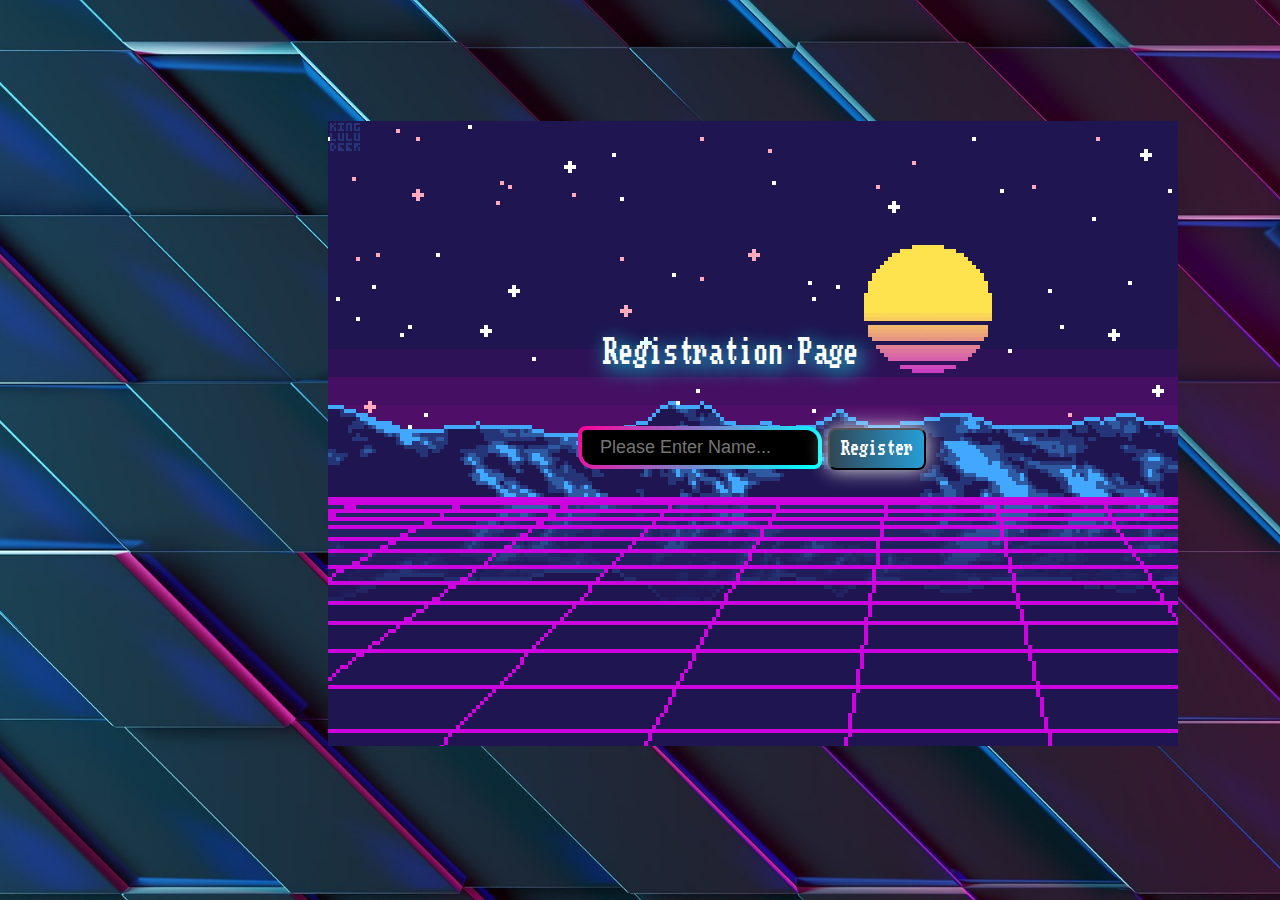
==== index.html @ 68a348e5 "start page move" ====
<!DOCTYPE html>
<html>
  <head>
    <meta charset="utf-8" />
    <meta name="viewport" content="initial-scale=1, width=device-width" />

    <link rel="stylesheet" href="../global.css" />
    <link rel="stylesheet" href="./BPMIndex.css" />
    <link
      rel="stylesheet"
      href="https://fonts.googleapis.com/css2?family=Inter:wght@400&display=swap"
    />
  </head>
  <body>
    <div class="foreground">
      <div class="headingText">Registration Page</div>
      <input class="textBox" id="usernameT-Box" placeholder="Please Enter Name..."></input>
      <button class="button1" id="submitUser">Register</button>
      </div>
    </div>

    <script>
      var submitUser = document.getElementById("submitUser");
      if (submitUser) {
        submitUser.addEventListener("click", function (e) {
          if(document.getElementById("usernameT-Box").value == '')
            localStorage.setItem("user-name", "Guest")
          else
            localStorage.setItem("user-name", document.getElementById("usernameT-Box").value)
          window.location.href = '../Pages/2.MainPage/MainScreen.html'
        });
      }
      </script>
  </body>
</html>
---- global.css ----
html { 
  background: url(./Assets/Futuristic.jpg) no-repeat center center fixed; 
  -webkit-background-size: cover;
  -moz-background-size: cover;
  -o-background-size: cover;
  background-size: cover;
  color: white;
}

  .foreground{
    position: relative;
    left: 25vw;
    top: 12.5vh;
    align-items: center;
    text-align: center;
    width: 850px;
    height:625px;
    background: url(./Assets/cool2.gif);
    background-repeat: no-repeat;
    color: white;
    font-family: Novem;
    display: flex;
    flex-flow: row wrap;
    align-items: stretch;
  }

  .headingText{
    font-family: Novem;
    color:white;
    text-shadow: 5px 5px 20px aqua;
  }

  .button1,
  .button2,
  .button3,
  .button4 {
    position: absolute;
    background-image: linear-gradient(to right, #314755 0%, #26a0da  51%, #314755  100%);
    transition: 0.5s;
    background-size: 200% auto;
    color: white;            
    box-shadow: 0 0 20px #eee;
    border-radius: var(--br-9xs);
    display: block;
    align-items: center;
    justify-content: center;
    padding: var(--padding-5xs) var(--padding-base);
    box-sizing: border-box;
    cursor: pointer;
    display: center;
    flex-direction: row;
    align-items: center;
    text-align: center;
    justify-content: center;
    font-size: 18px;
    font-family: Novem;;
  }

  .button1:hover,
  .button2:hover,
  .button3:hover,
  .button4:hover{
    background-position: right center; /* change the direction of the change here */
    color: #fff;
    text-decoration:none;
  }

  .backButton {
    position: absolute;
    top: 15px;
    left: 15px;
    width: 60px;
    height: 60px;
    cursor: pointer;
  }

  .nextArrow {
    position: absolute;
    top: 550.69px;
    left: 770.36px;
    width: 68.64px;
    height: 65.62px;
    cursor: pointer;
  }

  
  :root {
    /* fonts */
    --font-inter: Inter;
  
    /* font sizes */
    --font-size-xl: 20px;
    --font-size-4xl: 23px;

    /* Colors */
    --color-white: #fff;
    --color-black: #000;
    --color-limegreen: #35c132;
    --color-gray: #939393;
      
      /* Paddings */
      --padding-5xs: 8px;
      --padding-base: 16px;
    
      /* Border radiuses */
      --br-9xs: 8px;
    
  }
  
  @font-face {
    font-family: Novem;
    src: url(./Fonts/novem___.ttf);
  }
---- BPMIndex.css ----
.headingText{
  position: absolute;
  top: 217px;
  left: 250px;
  font-size: 30px;
  width: 304px;
  height: 71px;
}

.buttonText {
  position: relative;
}
.button1 {
  position: absolute;
  top: 307px;
  left: 500px;
  width: 98px;
  height: 42px;
  display: flex;
  flex-direction: row;
  align-items: center;
  justify-content: center;
  padding: 8px 16px;
  box-sizing: border-box;
  cursor: pointer;
}

.textBox{
  position: absolute;
  left: 250px;
  top: 305px;
  font-size: 18px;
  text-align: left;
  width: 200px;
  height: 7px;
  display: flex;
  align-items: center;
  justify-content: center;
  padding: 0.8em 1em;
  border: 0.25em solid transparent;
  background-image: linear-gradient(#000, #000),
  linear-gradient(120deg, #f09 0%, #0ff 50%, #9f0 100%);
  background-origin: border-box;
  background-clip: padding-box, border-box;
  border-radius: var(--padding-5xs) var(--padding-base);
  background-size: 200% 100%;
  transition: 0.8s ease-out;
}
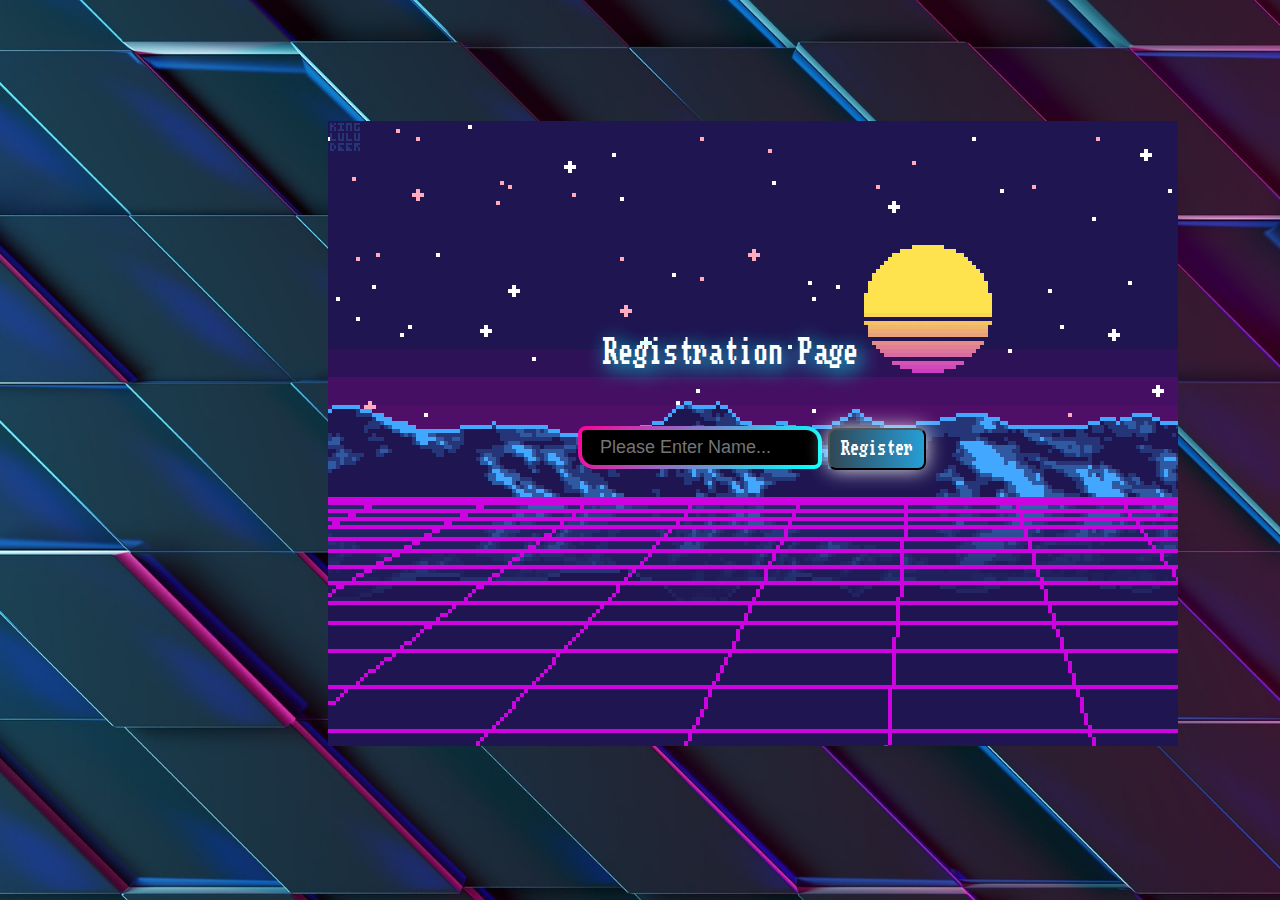
==== commit 297619c8: "Update index.html" ====
--- a/index.html
+++ b/index.html
@@ -4,7 +4,7 @@
     <meta charset="utf-8" />
     <meta name="viewport" content="initial-scale=1, width=device-width" />
 
-    <link rel="stylesheet" href="../global.css" />
+    <link rel="stylesheet" href="./global.css" />
     <link rel="stylesheet" href="./BPMIndex.css" />
     <link
       rel="stylesheet"
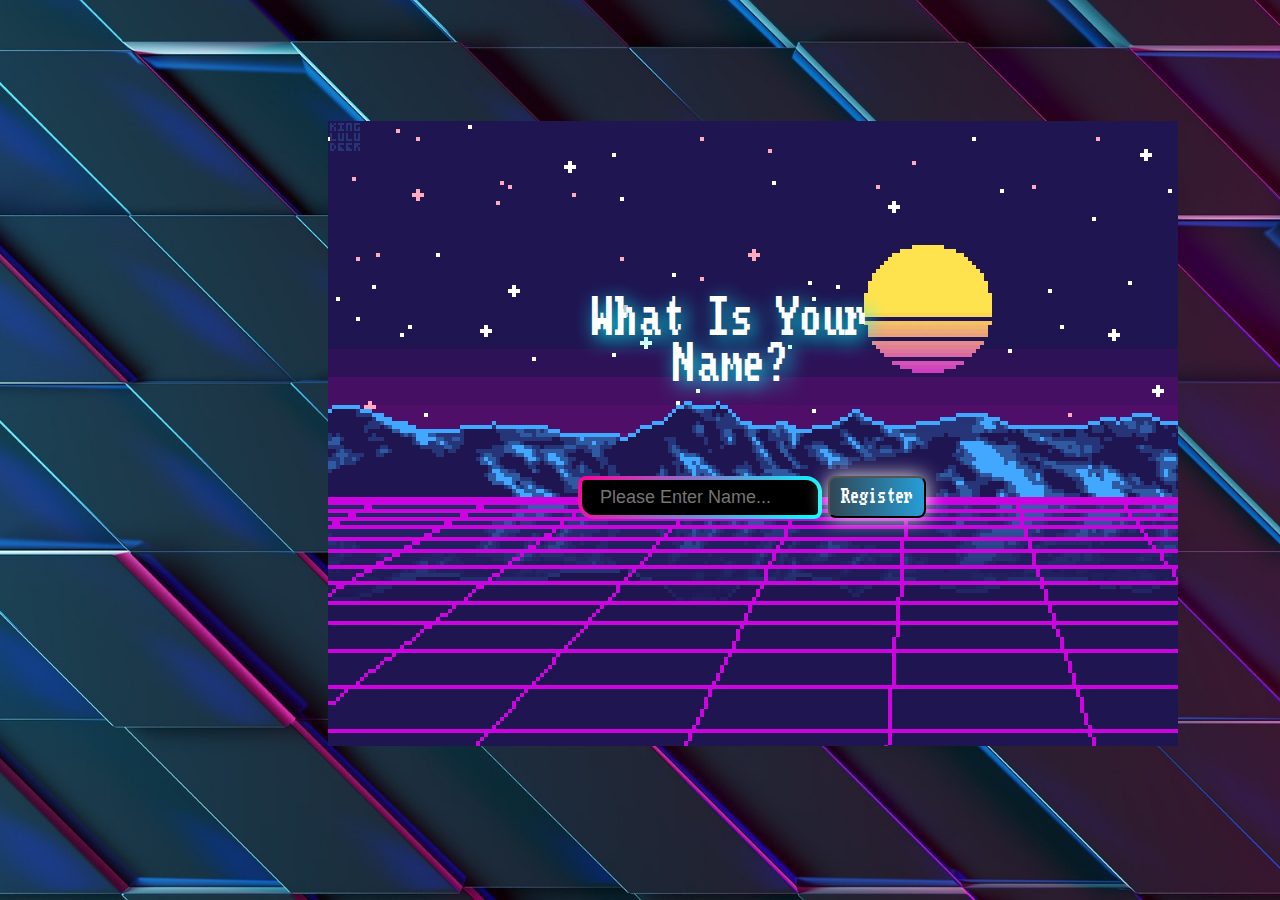
==== commit ee7cc24a: "Merge branch 'Pages-Branch' into backend_integration" ====
--- a/index.html
+++ b/index.html
@@ -13,7 +13,7 @@
   </head>
   <body>
     <div class="foreground">
-      <div class="headingText">Registration Page</div>
+      <div class="headingText">What Is Your Name?</div>
       <input class="textBox" id="usernameT-Box" placeholder="Please Enter Name..."></input>
       <button class="button1" id="submitUser">Register</button>
       </div>
@@ -27,7 +27,7 @@
             localStorage.setItem("user-name", "Guest")
           else
             localStorage.setItem("user-name", document.getElementById("usernameT-Box").value)
-          window.location.href = '../Pages/2.MainPage/MainScreen.html'
+          window.location.href = './Pages/2.MainPage/MainScreen.html'
         });
       }
       </script>
--- a/BPMIndex.css
+++ b/BPMIndex.css
@@ -1,10 +1,11 @@
 .headingText{
   position: absolute;
-  top: 217px;
+  top: 175px;
   left: 250px;
-  font-size: 30px;
+  font-size: 45px;
   width: 304px;
   height: 71px;
+  color: white;
 }
 
 .buttonText {
@@ -12,7 +13,7 @@
 }
 .button1 {
   position: absolute;
-  top: 307px;
+  top: 355px;
   left: 500px;
   width: 98px;
   height: 42px;
@@ -28,7 +29,7 @@
 .textBox{
   position: absolute;
   left: 250px;
-  top: 305px;
+  top: 355px;
   font-size: 18px;
   text-align: left;
   width: 200px;
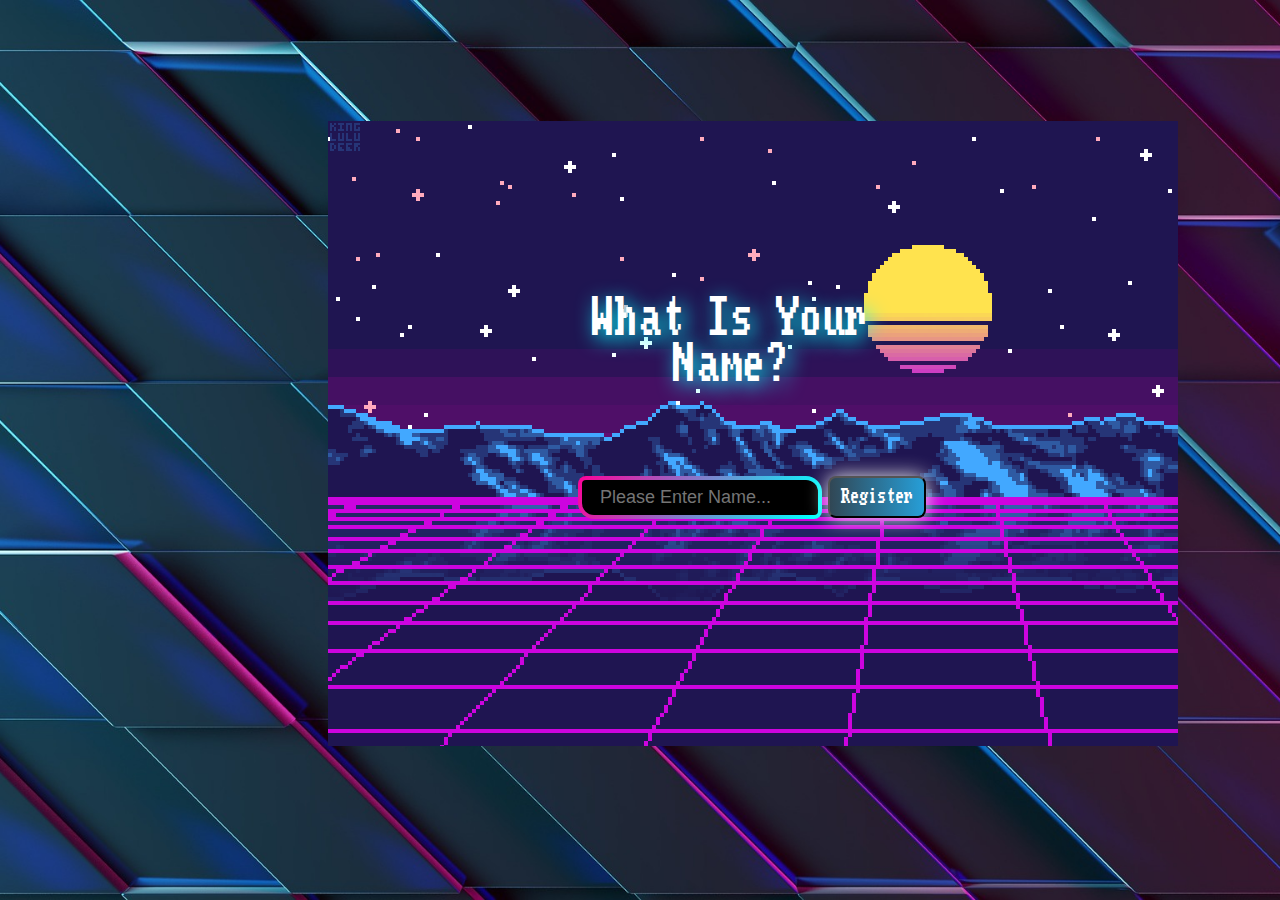
==== commit be4bf2db: "leaderboard funtionality!" ====
--- a/index.html
+++ b/index.html
@@ -27,6 +27,7 @@
             localStorage.setItem("user-name", "Guest")
           else
             localStorage.setItem("user-name", document.getElementById("usernameT-Box").value)
+            localStorage.removeItem('myScores')
           window.location.href = './Pages/2.MainPage/MainScreen.html'
         });
       }
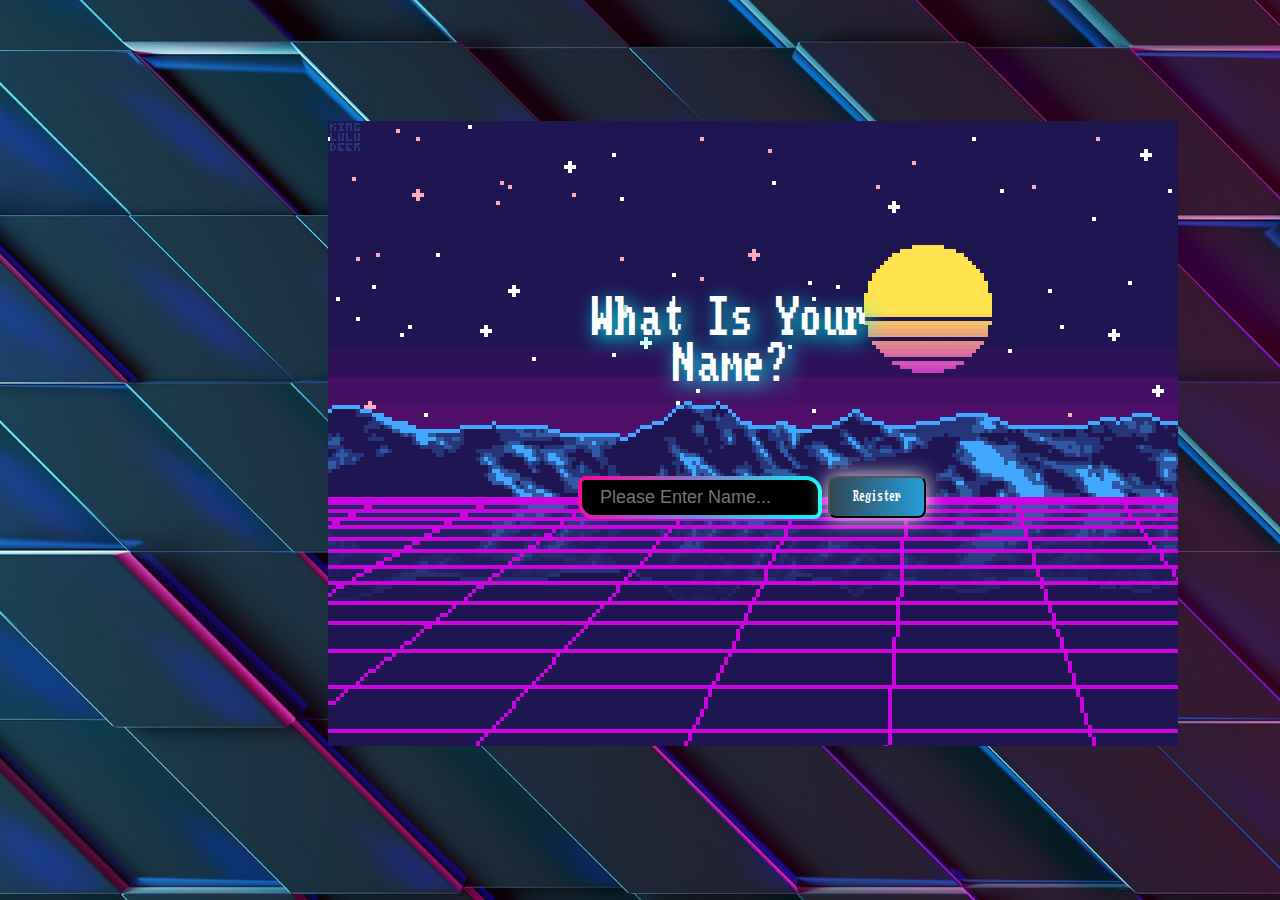
==== commit e924a6ca: "Game Majorly Complete!" ====
--- a/index.html
+++ b/index.html
@@ -28,6 +28,7 @@
           else
             localStorage.setItem("user-name", document.getElementById("usernameT-Box").value)
             localStorage.removeItem('myScores')
+            localStorage.setItem('textSize', 2);
           window.location.href = './Pages/2.MainPage/MainScreen.html'
         });
       }
--- a/global.css
+++ b/global.css
@@ -52,8 +52,8 @@
     align-items: center;
     text-align: center;
     justify-content: center;
-    font-size: 18px;
-    font-family: Novem;;
+    font-size: 12px;
+    font-family: Novem;
   }
 
   .button1:hover,
@@ -86,7 +86,6 @@
   
   :root {
     /* fonts */
-    --font-inter: Inter;
   
     /* font sizes */
     --font-size-xl: 20px;
